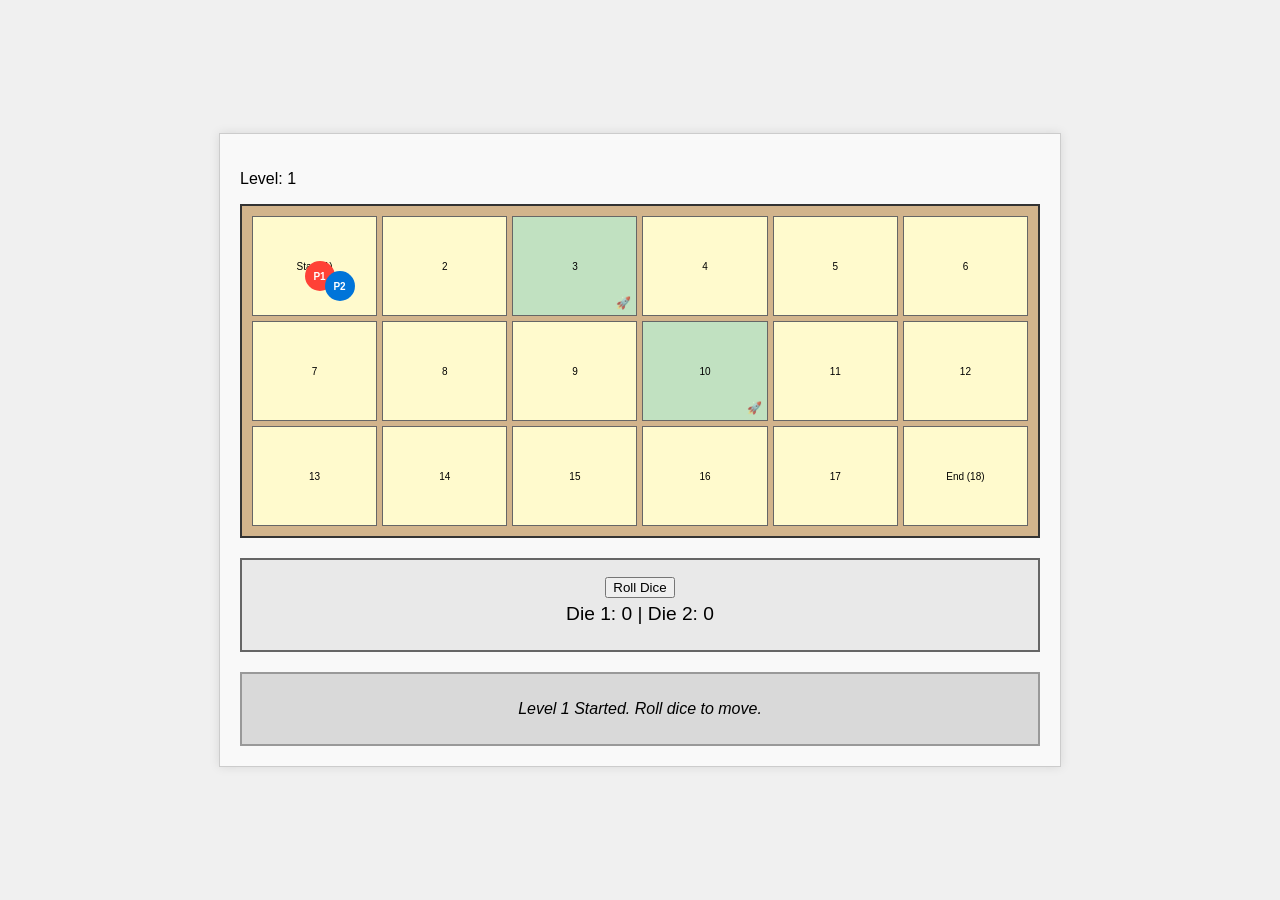
==== index.html @ 75b4f367 "feat: Implement Backgammon Roguelite Game Core Features This commit introduces the initial version o" ====
<!DOCTYPE html>
<html lang="en">
<head>
    <meta charset="UTF-8">
    <meta name="viewport" content="width=device-width, initial-scale=1.0">
    <title>Game</title>
    <link rel="stylesheet" href="style.css">
</head>
<body>
    <div class="main-container">
        <div class="level-info">
            <p>Level: <span id="current-level-display">1</span></p>
        </div>
        <div class="game-board" id="game-board">
            <div class="space" id="space-1">
                <div class="player-piece" id="piece-1">P1</div>
                <div class="player-piece" id="piece-2">P2</div>
                (Start)
            </div>
            <div class="space" id="space-2">2</div>
            <div class="space" id="space-3">3</div>
            <div class="space" id="space-4">4</div>
            <div class="space" id="space-5">5</div>
            <div class="space" id="space-6">6</div>
            <div class="space" id="space-7">7</div>
            <div class="space" id="space-8">8</div>
            <div class="space" id="space-9">9</div>
            <div class="space" id="space-10">10</div>
            <div class="space" id="space-11">11</div>
            <div class="space" id="space-12">12</div>
            <div class="space" id="space-13">13</div>
            <div class="space" id="space-14">14</div>
            <div class="space" id="space-15">15</div>
            <div class="space" id="space-16">16</div>
            <div class="space" id="space-17">17</div>
            <div class="space" id="space-18">(End)</div>
        </div>
        <div class="dice-display" id="dice-display">
            <button id="roll-dice-button">Roll Dice</button>
            <p>
                Die 1: <span id="die1-value">0</span> <button id="reroll-die1-button" class="reroll-button" style="display:none;">🎲</button> | 
                Die 2: <span id="die2-value">0</span> <button id="reroll-die2-button" class="reroll-button" style="display:none;">🎲</button>
            </p>
        </div>
        <div class="game-messages" id="game-messages">
            <p>Game messages will be shown here</p>
        </div>
    </div>

    <!-- Power-up Selection Modal -->
    <div id="powerup-selection" class="modal" style="display:none;">
        <h2>Choose a Power-up!</h2>
        <div id="powerup-options">
            <!-- Power-up buttons will be injected here by script.js -->
        </div>
    </div>

    <script src="script.js"></script>
</body>
</html>
---- style.css ----
/* Basic body styling - can be expanded later */
body {
    font-family: Arial, sans-serif;
    display: flex;
    justify-content: center;
    align-items: center;
    min-height: 100vh;
    margin: 0;
    background-color: #f0f0f0;
}

.main-container {
    width: 90%;
    max-width: 800px;
    margin: 20px auto;
    padding: 20px;
    border: 1px solid #ccc;
    background-color: #f9f9f9;
    box-shadow: 0 0 10px rgba(0,0,0,0.1);
}

.game-board {
    display: grid;
    grid-template-columns: repeat(6, 1fr); /* 6 columns */
    grid-template-rows: repeat(3, 100px);    /* 3 rows, each 100px tall */
    gap: 5px; /* Space between grid cells */
    border: 2px solid #333;
    margin-bottom: 20px;
    padding: 10px;
    background-color: #d2b48c; /* Tan color for the board */
}

.space {
    border: 1px solid #666;
    background-color: #fffacd; /* Lemon chiffon for spaces */
    display: flex;
    justify-content: center;
    align-items: center;
    position: relative; /* For positioning player pieces */
    font-size: 10px;
    text-align: center;
}

.player-piece {
    width: 30px;
    height: 30px;
    border-radius: 50%; /* Circular pieces */
    position: absolute; 
    /* Centering properties for a single piece in a square */
    top: 50%;
    left: 50%;
    transform: translate(-50%, -50%); /* Default to centered */
    display: flex;
    justify-content: center;
    align-items: center;
    font-weight: bold;
    color: white;
}

#piece-1 {
    background-color: #ff4136; /* Red */
    /* Initial offset is handled by script if both start together, 
       or centered by default if alone. */
}

#piece-2 {
    background-color: #0074d9; /* Blue */
    /* Initial offset is handled by script if both start together,
       or centered by default if alone. */
}

.dice-display {
    min-height: 60px;
    border: 2px solid #666;
    margin-bottom: 20px;
    padding: 15px;
    background-color: #e9e9e9;
    text-align: center;
    font-size: 1.2em;
}

.game-messages {
    min-height: 60px;
    border: 2px solid #999;
    padding: 15px;
    background-color: #d9d9d9;
    font-style: italic;
    min-height: 40px; /* Ensure it has some height even when empty */
    display: flex; /* For aligning text if needed */
    align-items: center;
    justify-content: center;
}
.game-messages.error { color: #D8000C; background-color: #FFD2D2; }
.game-messages.win { color: #270; background-color: #DFF2BF; }
.game-messages.mine { color: #9F6000; background-color: #FEEFB3; }


/* Style for the text within the placeholder divs */
.game-board p, .dice-display p /* .game-messages p styling is handled by .game-messages itself now */ {
    margin: 5px 0;
}

/* Power-up Modal Styles */
.modal {
    display: none; /* Hidden by default */
    position: fixed; /* Stay in place */
    z-index: 1000; /* Sit on top */
    left: 0;
    top: 0;
    width: 100%; /* Full width */
    height: 100%; /* Full height */
    overflow: auto; /* Enable scroll if needed */
    background-color: rgba(0,0,0,0.6); /* Black w/ opacity */
    justify-content: center;
    align-items: center;
    text-align: center;
}

#powerup-selection {
    background-color: #fefefe;
    margin: auto;
    padding: 20px;
    border: 1px solid #888;
    width: 80%;
    max-width: 500px;
    box-shadow: 0 4px 8px 0 rgba(0,0,0,0.2),0 6px 20px 0 rgba(0,0,0,0.19);
    border-radius: 8px;
}

#powerup-options button {
    background-color: #4CAF50; /* Green */
    border: none;
    color: white;
    padding: 15px 32px;
    text-align: center;
    text-decoration: none;
    display: inline-block;
    font-size: 16px;
    margin: 10px 5px;
    cursor: pointer;
    border-radius: 5px;
    transition: background-color 0.3s ease;
}

#powerup-options button:hover {
    background-color: #45a049;
}

#powerup-options button .powerup-name {
    font-weight: bold;
    display: block;
    margin-bottom: 5px;
}

#powerup-options button .powerup-description {
    font-size: 0.9em;
    display: block;
}

/* Re-roll Button Styles */
.reroll-button {
    background-color: #007bff;
    color: white;
    border: none;
    border-radius: 50%;
    width: 25px;
    height: 25px;
    font-size: 14px;
    cursor: pointer;
    margin-left: 5px;
    vertical-align: middle;
}
.reroll-button:hover {
    background-color: #0056b3;
}

/* Boost Space Styles */
.boost-space {
    background-color: #c1e1c1 !important; /* Light green, important to override default space bg */
    /* Optionally, add a small icon or border */
    /* border: 2px dashed #4CAF50; */
}
.boost-space::after {
    content: "🚀"; /* Example: rocket emoji for boost */
    font-size: 1.2em;
    position: absolute;
    bottom: 5px;
    right: 5px;
    opacity: 0.7;
}
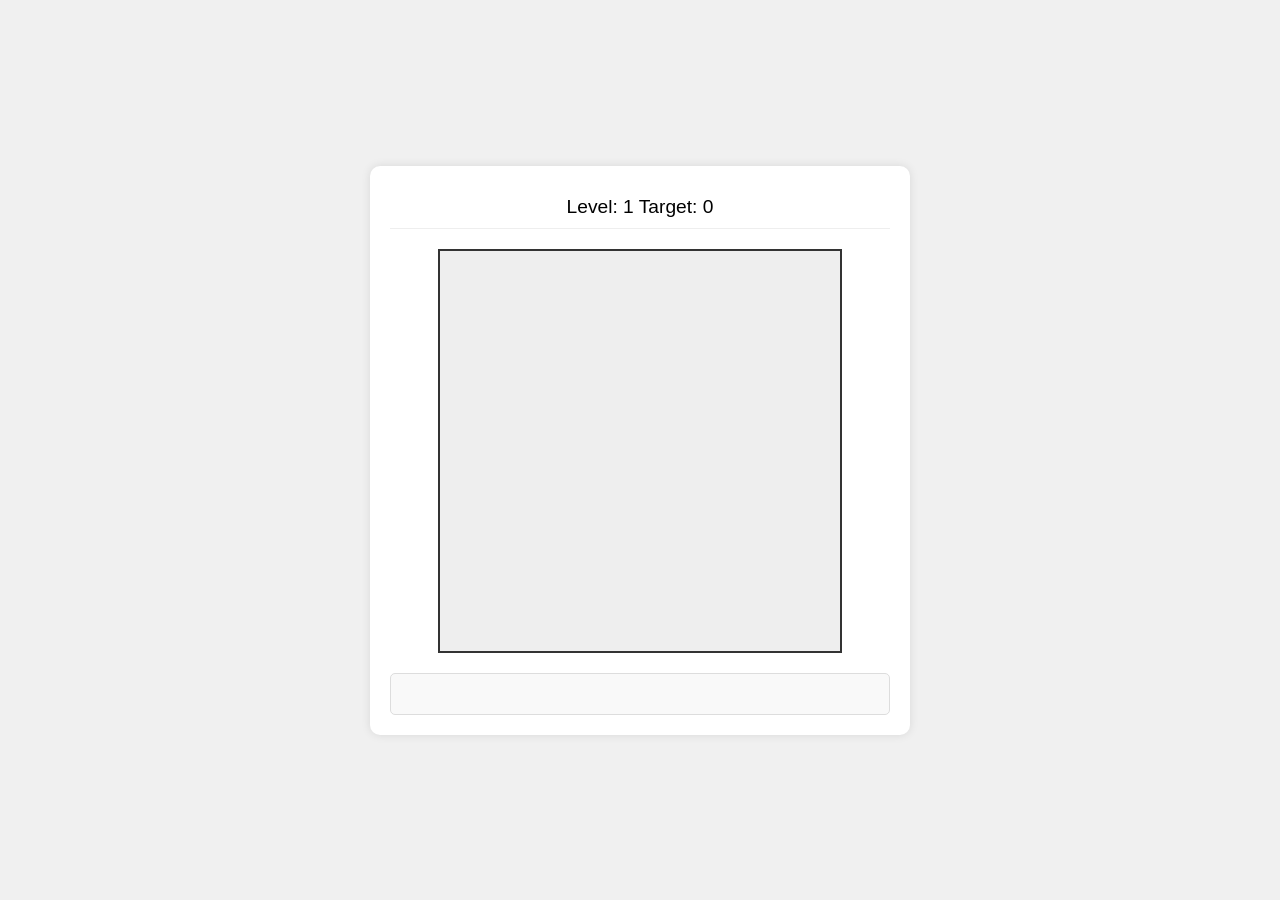
==== commit 8565dc04: "feat: Implement initial 2048-like game with merging mechanics This commit introduces the initial ver" ====
--- a/index.html
+++ b/index.html
@@ -3,58 +3,18 @@
 <head>
     <meta charset="UTF-8">
     <meta name="viewport" content="width=device-width, initial-scale=1.0">
-    <title>Game</title>
+    <title>Color Burst Game</title>
     <link rel="stylesheet" href="style.css">
 </head>
 <body>
-    <div class="main-container">
-        <div class="level-info">
-            <p>Level: <span id="current-level-display">1</span></p>
+    <div id="game-container">
+        <div id="game-info">
+            Level: <span id="level-display">1</span>
+            Target: <span id="target-display">0</span>
         </div>
-        <div class="game-board" id="game-board">
-            <div class="space" id="space-1">
-                <div class="player-piece" id="piece-1">P1</div>
-                <div class="player-piece" id="piece-2">P2</div>
-                (Start)
-            </div>
-            <div class="space" id="space-2">2</div>
-            <div class="space" id="space-3">3</div>
-            <div class="space" id="space-4">4</div>
-            <div class="space" id="space-5">5</div>
-            <div class="space" id="space-6">6</div>
-            <div class="space" id="space-7">7</div>
-            <div class="space" id="space-8">8</div>
-            <div class="space" id="space-9">9</div>
-            <div class="space" id="space-10">10</div>
-            <div class="space" id="space-11">11</div>
-            <div class="space" id="space-12">12</div>
-            <div class="space" id="space-13">13</div>
-            <div class="space" id="space-14">14</div>
-            <div class="space" id="space-15">15</div>
-            <div class="space" id="space-16">16</div>
-            <div class="space" id="space-17">17</div>
-            <div class="space" id="space-18">(End)</div>
-        </div>
-        <div class="dice-display" id="dice-display">
-            <button id="roll-dice-button">Roll Dice</button>
-            <p>
-                Die 1: <span id="die1-value">0</span> <button id="reroll-die1-button" class="reroll-button" style="display:none;">🎲</button> | 
-                Die 2: <span id="die2-value">0</span> <button id="reroll-die2-button" class="reroll-button" style="display:none;">🎲</button>
-            </p>
-        </div>
-        <div class="game-messages" id="game-messages">
-            <p>Game messages will be shown here</p>
-        </div>
+        <div id="grid-container"></div>
+        <div id="message-area"></div>
     </div>
-
-    <!-- Power-up Selection Modal -->
-    <div id="powerup-selection" class="modal" style="display:none;">
-        <h2>Choose a Power-up!</h2>
-        <div id="powerup-options">
-            <!-- Power-up buttons will be injected here by script.js -->
-        </div>
-    </div>
-
     <script src="script.js"></script>
 </body>
 </html>
--- a/style.css
+++ b/style.css
@@ -1,190 +1,105 @@
-/* Basic body styling - can be expanded later */
 body {
-    font-family: Arial, sans-serif;
     display: flex;
     justify-content: center;
     align-items: center;
     min-height: 100vh;
+    background-color: #f0f0f0;
+    font-family: Arial, sans-serif;
     margin: 0;
-    background-color: #f0f0f0;
 }
 
-.main-container {
-    width: 90%;
-    max-width: 800px;
+#game-container {
+    width: 500px; /* Increased width to better accommodate 5x5 grid and info */
     margin: 20px auto;
     padding: 20px;
-    border: 1px solid #ccc;
-    background-color: #f9f9f9;
+    background-color: #fff;
+    border-radius: 10px;
     box-shadow: 0 0 10px rgba(0,0,0,0.1);
+    text-align: center; /* Center align text for children like game-info */
 }
 
-.game-board {
-    display: grid;
-    grid-template-columns: repeat(6, 1fr); /* 6 columns */
-    grid-template-rows: repeat(3, 100px);    /* 3 rows, each 100px tall */
-    gap: 5px; /* Space between grid cells */
-    border: 2px solid #333;
-    margin-bottom: 20px;
+#game-info {
     padding: 10px;
-    background-color: #d2b48c; /* Tan color for the board */
+    margin-bottom: 20px; /* Added margin for separation from grid */
+    text-align: center;
+    font-size: 1.2em;
+    border-bottom: 1px solid #eee; /* Subtle separator */
 }
 
-.space {
-    border: 1px solid #666;
-    background-color: #fffacd; /* Lemon chiffon for spaces */
+#grid-container {
+    display: grid;
+    grid-template-columns: repeat(5, 1fr);
+    grid-template-rows: repeat(5, 1fr);
+    width: 400px; /* Adjusted for 5 cells of 80px */
+    height: 400px; /* Adjusted for 5 cells of 80px */
+    margin: 0 auto; /* Center the grid */
+    border: 2px solid #333;
+    background-color: #eee; /* Light background for the grid itself */
+}
+
+.grid-cell { /* Styling for the cells themselves */
+    width: 80px; /* 400px / 5 */
+    height: 80px; /* 400px / 5 */
+    border: 1px solid #ccc; /* Lighter border for cells */
     display: flex;
     justify-content: center;
     align-items: center;
-    position: relative; /* For positioning player pieces */
-    font-size: 10px;
-    text-align: center;
+    box-sizing: border-box; /* Include padding and border in the element's total width and height */
 }
 
-.player-piece {
-    width: 30px;
-    height: 30px;
-    border-radius: 50%; /* Circular pieces */
-    position: absolute; 
-    /* Centering properties for a single piece in a square */
-    top: 50%;
-    left: 50%;
-    transform: translate(-50%, -50%); /* Default to centered */
+/* Common styling for blocks within cells */
+.block {
+    width: 60px; /* Smaller than cell for padding effect */
+    height: 60px; /* Smaller than cell for padding effect */
     display: flex;
     justify-content: center;
     align-items: center;
+    font-size: 1.5em;
     font-weight: bold;
+    border-radius: 5px; /* Rounded corners for blocks */
+    box-shadow: 0 2px 4px rgba(0,0,0,0.2); /* Subtle shadow for depth */
+    cursor: pointer; /* Indicate they are interactive */
+    transition: transform 0.1s ease, box-shadow 0.1s ease; /* Smooth interaction */
+}
+
+.block:hover {
+    transform: scale(1.05); /* Slightly enlarge on hover */
+    box-shadow: 0 4px 8px rgba(0,0,0,0.3);
+}
+
+
+/* Specific styling for number blocks */
+.block-number {
+    background-color: #4CAF50; /* Green */
     color: white;
 }
 
-#piece-1 {
-    background-color: #ff4136; /* Red */
-    /* Initial offset is handled by script if both start together, 
-       or centered by default if alone. */
+/* Specific styling for operator blocks */
+.block-operator {
+    background-color: #f44336; /* Red */
+    color: white;
 }
 
-#piece-2 {
-    background-color: #0074d9; /* Blue */
-    /* Initial offset is handled by script if both start together,
-       or centered by default if alone. */
+#message-area {
+    margin-top: 20px;
+    padding: 10px;
+    font-size: 1.1em;
+    color: #333;
+    min-height: 20px; /* Ensure it takes up space even when empty */
+    border: 1px solid #ddd;
+    border-radius: 5px;
+    background-color: #f9f9f9;
+    transition: background-color 0.3s ease, color 0.3s ease; /* Smooth transitions for message changes */
 }
 
-.dice-display {
-    min-height: 60px;
-    border: 2px solid #666;
-    margin-bottom: 20px;
-    padding: 15px;
-    background-color: #e9e9e9;
-    text-align: center;
-    font-size: 1.2em;
+.message-area.message-win {
+    background-color: #4CAF50; /* Green background for win */
+    color: white;
+    font-weight: bold;
 }
 
-.game-messages {
-    min-height: 60px;
-    border: 2px solid #999;
-    padding: 15px;
-    background-color: #d9d9d9;
-    font-style: italic;
-    min-height: 40px; /* Ensure it has some height even when empty */
-    display: flex; /* For aligning text if needed */
-    align-items: center;
-    justify-content: center;
+.message-area.message-error {
+    background-color: #f44336; /* Red background for error */
+    color: white;
+    font-weight: bold;
 }
-.game-messages.error { color: #D8000C; background-color: #FFD2D2; }
-.game-messages.win { color: #270; background-color: #DFF2BF; }
-.game-messages.mine { color: #9F6000; background-color: #FEEFB3; }
-
-
-/* Style for the text within the placeholder divs */
-.game-board p, .dice-display p /* .game-messages p styling is handled by .game-messages itself now */ {
-    margin: 5px 0;
-}
-
-/* Power-up Modal Styles */
-.modal {
-    display: none; /* Hidden by default */
-    position: fixed; /* Stay in place */
-    z-index: 1000; /* Sit on top */
-    left: 0;
-    top: 0;
-    width: 100%; /* Full width */
-    height: 100%; /* Full height */
-    overflow: auto; /* Enable scroll if needed */
-    background-color: rgba(0,0,0,0.6); /* Black w/ opacity */
-    justify-content: center;
-    align-items: center;
-    text-align: center;
-}
-
-#powerup-selection {
-    background-color: #fefefe;
-    margin: auto;
-    padding: 20px;
-    border: 1px solid #888;
-    width: 80%;
-    max-width: 500px;
-    box-shadow: 0 4px 8px 0 rgba(0,0,0,0.2),0 6px 20px 0 rgba(0,0,0,0.19);
-    border-radius: 8px;
-}
-
-#powerup-options button {
-    background-color: #4CAF50; /* Green */
-    border: none;
-    color: white;
-    padding: 15px 32px;
-    text-align: center;
-    text-decoration: none;
-    display: inline-block;
-    font-size: 16px;
-    margin: 10px 5px;
-    cursor: pointer;
-    border-radius: 5px;
-    transition: background-color 0.3s ease;
-}
-
-#powerup-options button:hover {
-    background-color: #45a049;
-}
-
-#powerup-options button .powerup-name {
-    font-weight: bold;
-    display: block;
-    margin-bottom: 5px;
-}
-
-#powerup-options button .powerup-description {
-    font-size: 0.9em;
-    display: block;
-}
-
-/* Re-roll Button Styles */
-.reroll-button {
-    background-color: #007bff;
-    color: white;
-    border: none;
-    border-radius: 50%;
-    width: 25px;
-    height: 25px;
-    font-size: 14px;
-    cursor: pointer;
-    margin-left: 5px;
-    vertical-align: middle;
-}
-.reroll-button:hover {
-    background-color: #0056b3;
-}
-
-/* Boost Space Styles */
-.boost-space {
-    background-color: #c1e1c1 !important; /* Light green, important to override default space bg */
-    /* Optionally, add a small icon or border */
-    /* border: 2px dashed #4CAF50; */
-}
-.boost-space::after {
-    content: "🚀"; /* Example: rocket emoji for boost */
-    font-size: 1.2em;
-    position: absolute;
-    bottom: 5px;
-    right: 5px;
-    opacity: 0.7;
-}
